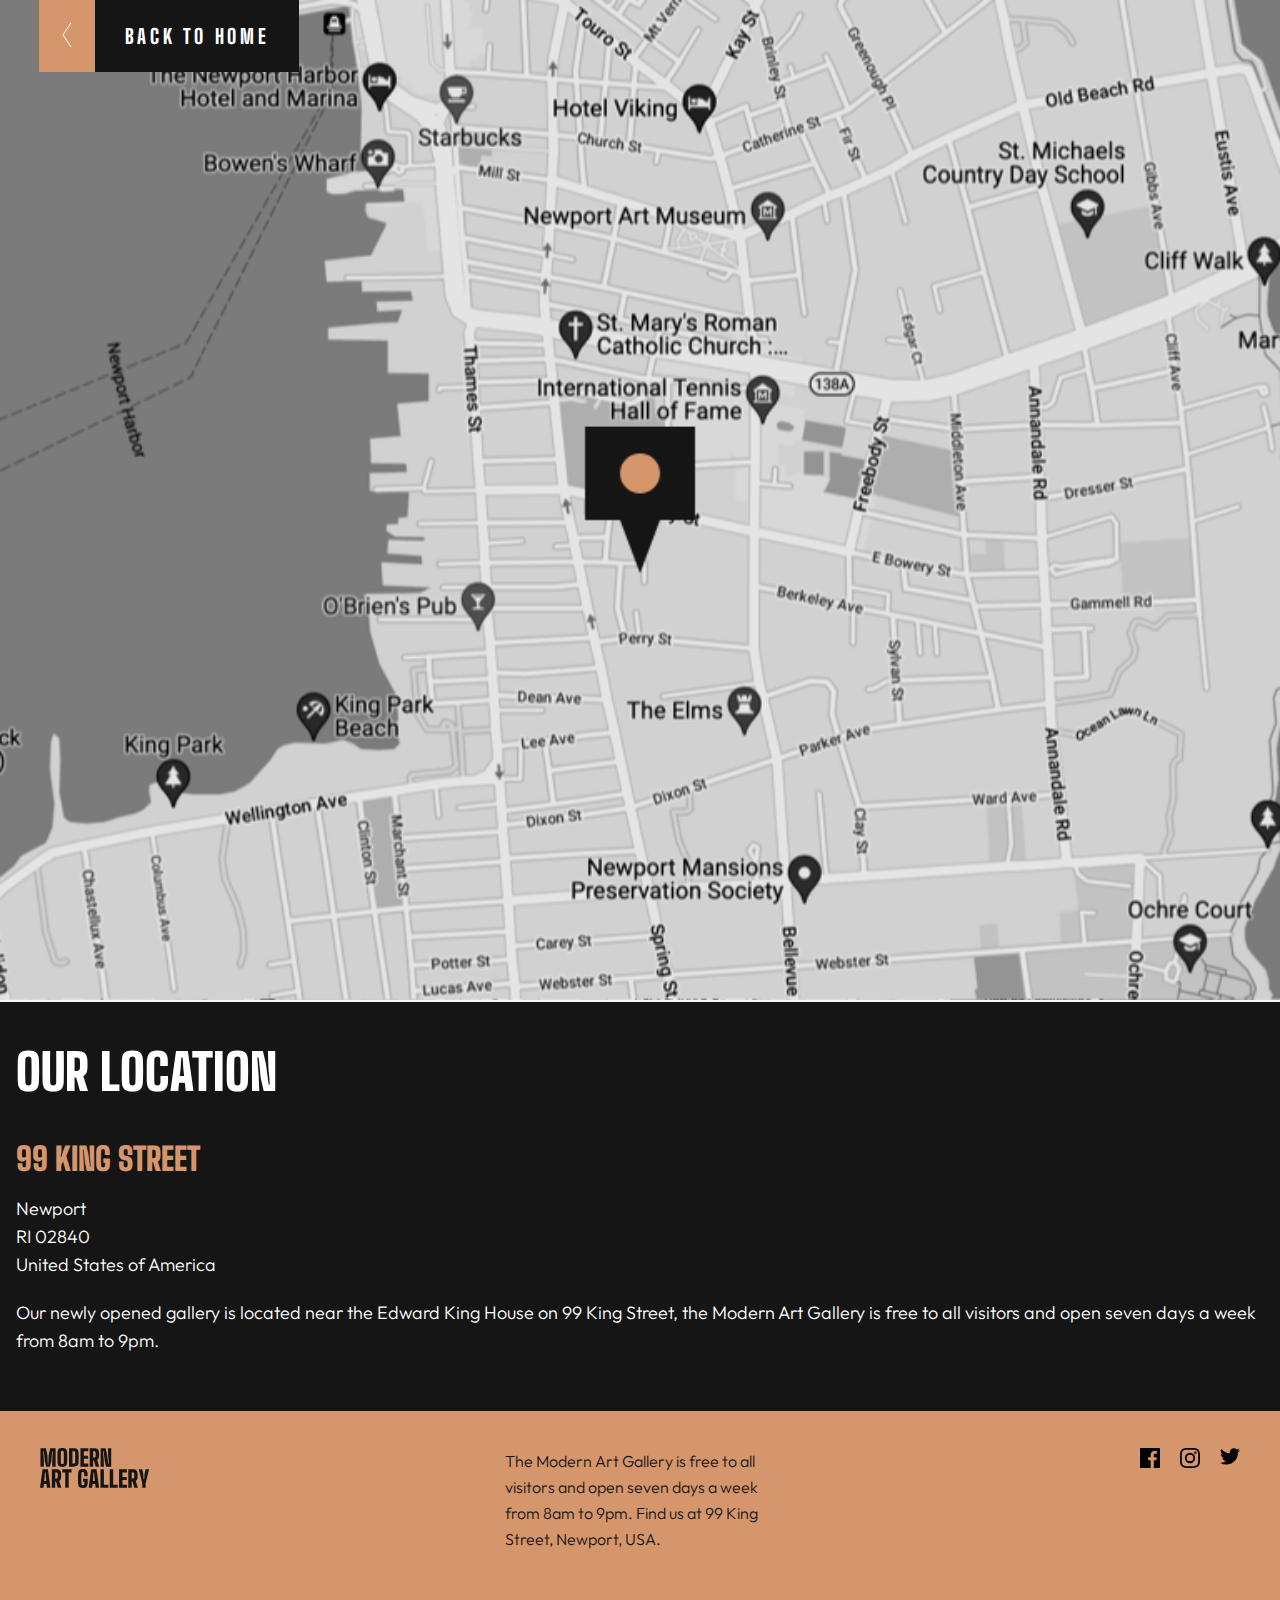
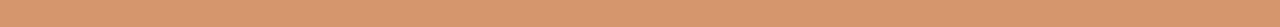
==== location.html @ 454d965f "art gallery" ====
<!DOCTYPE html>
<html lang="en">
<head>
  <meta charset="UTF-8">
  <meta name="viewport" content="width=device-width, initial-scale=1.0">
  <link rel="icon" type="image/png" sizes="32x32" href="./assets/favicon-32x32.png">
  <link rel="stylesheet" href="reset.css">
  <link rel="stylesheet" href="styles.css">
  <title>Frontend Mentor | Art gallery website</title>
  <link rel="preconnect" href="https://fonts.googleapis.com">
  <link rel="preconnect" href="https://fonts.gstatic.com" crossorigin>
  <link href="https://fonts.googleapis.com/css2?family=Big+Shoulders+Display:wght@900&family=Outfit:wght@300&display=swap" rel="stylesheet">
</head>
<body>
  <div class="map-div">
    <div class="button-div">
      <a href="index.html">
        <button class="button-small">
          <img src="./assets/icon-arrow-left.svg" alt="icon-arrow-right">
        </button>
      </a>
      <a href="index.html">
        <button class="button-big">BACK TO HOME</button>
      </a>
    </div>
    <picture>
      <source media="(min-width: 1440px )" srcset="./assets/desktop/image-map.png">
      <source media="(min-width: 768px)" srcset="./assets/tablet/image-map.png">
      <source  srcset="./assets/mobile/image-map.png">
      <img src="./assets/mobile/image-map.png" alt="image-map">
    </picture>
  </div>

  <div class="location-div">
    <h1>OUR LOCATION</h1>
    <h2>99 KING STREET</h2>
    <p>Newport<br> RI 02840<br> United States of America
    </p>
    <p>Our newly opened gallery is located near the Edward King House on 99 King Street, the Modern Art Gallery is free to all visitors and open seven days a week from 8am to 9pm.</p>
  </div>

  <footer class="location-footer">
    <div class="foot-div">
      <img src="./assets/logo-dark.svg" alt="logo">
      <p>The Modern Art Gallery is free to all visitors and open seven days a week from 8am to 9pm. Find us at 99 King Street, Newport, USA.</p>
      <div class="soc-media2">
      <svg width="20" height="20" xmlns="http://www.w3.org/2000/svg">
        <path d="M18.896 0H1.104C.494 0 0 .494 0 1.104v17.793C0 19.506.494 20 1.104 20h9.58v-7.745H8.076V9.237h2.606V7.01c0-2.583 1.578-3.99 3.883-3.99 1.104 0 2.052.082 2.329.119v2.7h-1.598c-1.254 0-1.496.597-1.496 1.47v1.928h2.989l-.39 3.018h-2.6V20h5.098c.608 0 1.102-.494 1.102-1.104V1.104C20 .494 19.506 0 18.896 0Z" fill="#FFF"/>
      </svg>
      <svg width="20" height="20" xmlns="http://www.w3.org/2000/svg">
        <path d="M10 1.802c2.67 0 2.987.01 4.042.059 2.71.123 3.975 1.409 4.099 4.099.048 1.054.057 1.37.057 4.04 0 2.672-.01 2.988-.057 4.042-.124 2.687-1.387 3.975-4.1 4.099-1.054.048-1.37.058-4.041.058-2.67 0-2.987-.01-4.04-.058-2.718-.124-3.977-1.416-4.1-4.1-.048-1.054-.058-1.37-.058-4.041 0-2.67.01-2.986.058-4.04.124-2.69 1.387-3.977 4.1-4.1 1.054-.048 1.37-.058 4.04-.058ZM10 0C7.284 0 6.944.012 5.877.06 2.246.227.227 2.242.061 5.877.01 6.944 0 7.284 0 10s.012 3.057.06 4.123c.167 3.632 2.182 5.65 5.817 5.817 1.067.048 1.407.06 4.123.06s3.057-.012 4.123-.06c3.629-.167 5.652-2.182 5.816-5.817.05-1.066.061-1.407.061-4.123s-.012-3.056-.06-4.122C19.777 2.249 17.76.228 14.124.06 13.057.01 12.716 0 10 0Zm0 4.865a5.135 5.135 0 1 0 0 10.27 5.135 5.135 0 0 0 0-10.27Zm0 8.468a3.333 3.333 0 1 1 0-6.666 3.333 3.333 0 0 1 0 6.666Zm5.338-9.87a1.2 1.2 0 1 0 0 2.4 1.2 1.2 0 0 0 0-2.4Z" fill="#FFF"/>
      </svg>
      <svg width="20" height="17" xmlns="http://www.w3.org/2000/svg">
        <path d="M20 2.172a8.192 8.192 0 0 1-2.357.646 4.11 4.11 0 0 0 1.805-2.27 8.22 8.22 0 0 1-2.606.996A4.096 4.096 0 0 0 13.847.248c-2.65 0-4.596 2.472-3.998 5.037A11.648 11.648 0 0 1 1.392 1a4.109 4.109 0 0 0 1.27 5.478 4.086 4.086 0 0 1-1.858-.513c-.045 1.9 1.318 3.679 3.291 4.075a4.113 4.113 0 0 1-1.853.07 4.106 4.106 0 0 0 3.833 2.849A8.25 8.25 0 0 1 0 14.658a11.616 11.616 0 0 0 6.29 1.843c7.618 0 11.923-6.434 11.663-12.205A8.354 8.354 0 0 0 20 2.172Z" fill="#FFF"/>'
      </svg>
      </div>
    </div>
  </footer>
</body>
</html>
---- styles.css ----
body {
    font-family: Big Shoulders Display;
    background: #FCFAF9;
}

picture img {
    width: 100%;
}

.starter-div {
    padding: 0px 16px;
}

.starter-div h1 {
    margin: 32px 0px 16px 0px;
    font-family: 'Big Shoulders Display', cursive;
    font-size: 60px;
    font-weight: 900;
    line-height: 55px;
    letter-spacing: 0px;
}

.starter-div p {
    margin: 16px 0px 32px 0px;
    font-family: 'Outfit', sans-serif;
    font-size: 18px;
    font-weight: 300;
    line-height: 28px;
    letter-spacing: 0px;
    text-align: left;
    color: #444444;
}

.button-div {
    display: flex;
}

.button-big {
    cursor: pointer;
    height: 72px;
    width: 204px;
    border-radius: 0px;
    border: 0px;
    background: #151515;
    color: #FFFFFF;
    font-family: 'Big Shoulders Display', cursive;
    font-size: 20px;
    font-weight: 800;
    line-height: 24px;
    letter-spacing: 3.6363637447357178px;
}

.button-small {
    cursor: pointer;
    height: 72px;
    width: 56px;
    border-radius: 0px;
    background: #D5966C;
    border: 0px;
}

.button-small .img {
    height: 24px;
    width: 8px;
    border-radius: 0px;
}

main {
    padding: 0px 16px;
}

.container {
    margin-top: 120px;
    display: flex;
    flex-direction: column;
}

.container img {
    width: 100%;
    margin-bottom: 16px;
}

.container h1 {
    font-family: 'Big Shoulders Display', cursive;
    font-size: 50px;
    font-weight: 900;
    line-height: 55px;
    letter-spacing: 0px;
    margin-bottom: 21px;
    margin-top: 9px;
}

.container p {
    font-family: 'Outfit', sans-serif;
    font-size: 18px;
    font-weight: 300;
    line-height: 28px;
    letter-spacing: 0px;
    text-align: left;
    color: #444444;
    margin-bottom: 32px;
}

.inspiration {
    padding: 48px 24px;
    background: #151515;
}

.inspiration h1 {
    font-family: 'Big Shoulders Display', cursive;
    font-size: 50px;
    font-weight: 900;
    line-height: 45px;
    letter-spacing: 0px;
    text-align: left;
    color: #FFFFFF;
}

.inspiration p {
    font-family: 'Outfit', sans-serif;
    font-size: 18px;
    font-weight: 300;
    line-height: 28px;
    letter-spacing: 0px;
    text-align: left;
    color: #FFFFFF;

}

footer {
    padding: 48px 32px;
    background: #151515;
    margin-top: 120px;
}

footer img {
    width: 110px;
    height: 40px;
    margin-bottom: 38px;
}

footer p {
    font-family: 'Outfit', sans-serif;
    font-size: 16px;
    font-weight: 300;
    line-height: 26px;
    letter-spacing: 0px;
    text-align: left;
    color: #FFFFFF;
    margin-bottom: 38px;
}

.soc-media {
    width: 100px;
    display: flex;
    justify-content: space-between;
}

.soc-media path:hover {
    fill:rgba(213, 150, 108, 1);
    cursor: pointer;
}





/* second page */

.map-div .button-div {
    z-index: 1;
    position: absolute;
}

.map {
    width: 100%;
    height: 550px;
    z-index: -1;
}

.map-div button {
    padding: 0px;
}

.map1-m {
    width: 100%;
}

.map1-t, .map1-d {
    display: none;
}

.location-div {
    padding: 48px 16px 56px 16px;
    background: #151515;
}

.location-div h1 {
    font-family: 'Big Shoulders Display', cursive;
    font-size: 50px;
    font-weight: 900;
    line-height: 45px;
    letter-spacing: 0px;
    text-align: left;
    color: #FFFFFF;
    margin-bottom: 48px;
}

.location-div h2{
    font-family: 'Big Shoulders Display', cursive;
    font-size: 32px;
    font-weight: 900;
    line-height: 32px;
    letter-spacing: 0px;
    text-align: left;
    color: #D5966C;
    margin-bottom: 20px;
}

.location-div p {
    font-family: 'Outfit', sans-serif;
    font-size: 18px;
    font-weight: 300;
    line-height: 28px;
    letter-spacing: 0px;
    text-align: left;
    color: #FFFFFF;
    margin-bottom: 20px;
}

.location-div p:last-child {
    margin-bottom: 0px;
}

.location-footer {
    padding: 48px 32px;
    background: #D5966C;
    margin: 0px;
}

.location-footer .logo {
    width: 110px;
    height: 40px;
    margin-bottom: 38px;
}

.location-footer p {
    font-family: 'Outfit', sans-serif;
    font-size: 16px;
    font-weight: 300;
    line-height: 26px;
    letter-spacing: 0px;
    text-align: left;
    color: #151515;
    margin-bottom: 38px;
}

.location-footer .soc-media2 {
    width: 100px;
    display: flex;
    justify-content: space-between;
}

.soc-media2 path{
    fill: black;
}

.soc-media2 path:hover {
    fill: white;
    cursor: pointer;
}


@media screen and (min-width:768px) {
    header picture {
        width: 56%;
        display: inline-block;
    }

    header {
        display: flex;
        align-items: center;
    }

    main {
        padding: 0px 38px;
    }

    .starter-div {
        width: 44%;
        transform: translateX(-66px);
    }

    .container {
        display: grid;
        grid-template-columns: 1fr 140px 1fr;
        grid-template-rows: 1fr auto 1fr;
        grid-template-areas:
        "t img1 img1"
        "img2 img2 img3"
        "img2 img2 t2";
        gap: 11px;
        margin-bottom: 120px;
    }

    .container img {
        margin-bottom: 0px;
    }

    .grid-1-div {
        grid-area: img1;
    }

    .grid-2-div {
        padding: ;
        grid-area: t;
        display: flex;
        justify-content: center;
        flex-direction: column;
    }

    .grid-3-div {
        grid-area: img2;
    }

    .grid-4-div {
        grid-area: img3;
    }

    .grid-5-div {
        padding: 85px 28px 85px 28px;
        grid-area: t2;
    }

    footer {
        display: flex;
        padding: 0px 39px;
        margin-top: 0px;
        height: 216px;
        align-items: center;
    }

    .foot-div {
        display: flex;
        justify-content: space-between;
        width: 100%;
    }

    footer p {
        width: 281px;
    }

    footer img p {
        margin-bottom: 0px;
    }

    .location-footer {
        padding: 0px 40px;
    }

    .map-div .button-div {
        margin-left: 39px;
    }
}
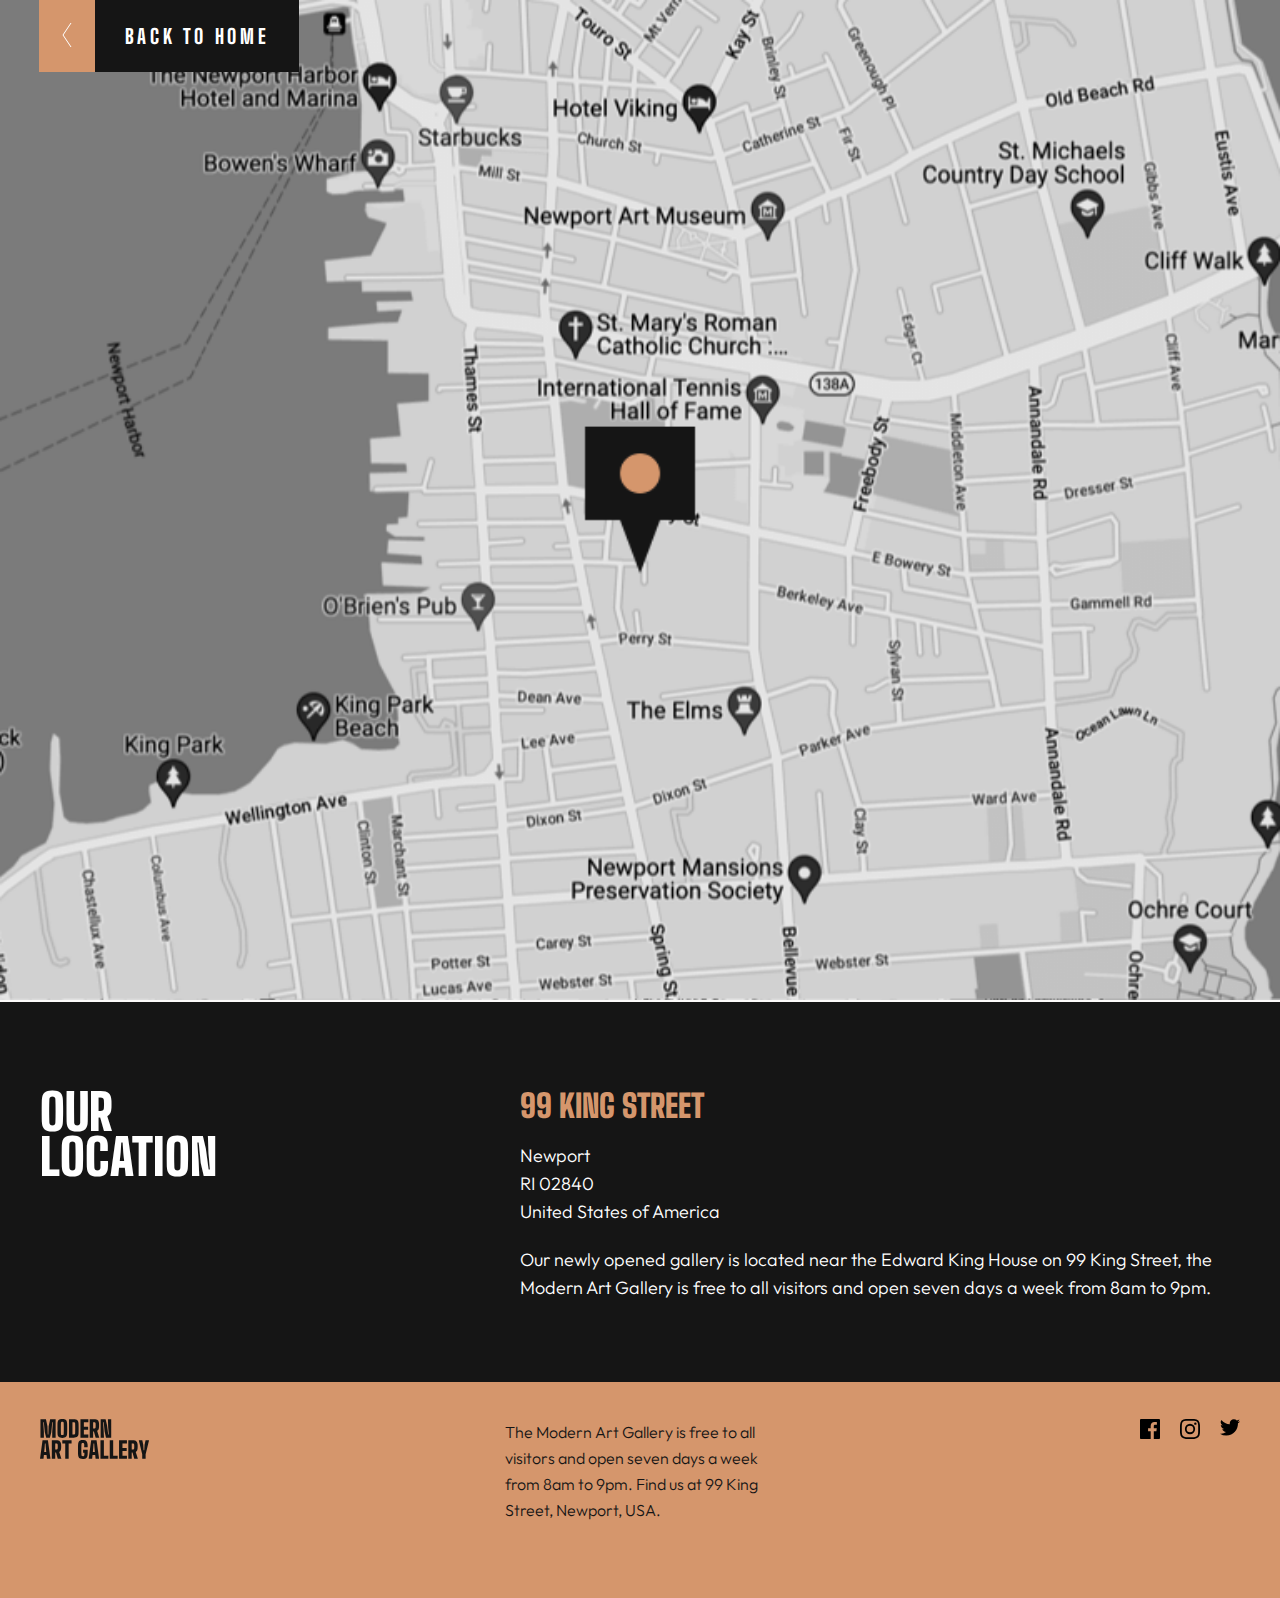
==== commit b669919e: "changes" ====
--- a/location.html
+++ b/location.html
@@ -16,7 +16,7 @@
     <div class="button-div">
       <a href="index.html">
         <button class="button-small">
-          <img src="./assets/icon-arrow-left.svg" alt="icon-arrow-right">
+          <img class="arrow-img" src="./assets/icon-arrow-left.svg" alt="icon-arrow-right">
         </button>
       </a>
       <a href="index.html">
@@ -32,11 +32,15 @@
   </div>
 
   <div class="location-div">
-    <h1>OUR LOCATION</h1>
-    <h2>99 KING STREET</h2>
-    <p>Newport<br> RI 02840<br> United States of America
-    </p>
-    <p>Our newly opened gallery is located near the Edward King House on 99 King Street, the Modern Art Gallery is free to all visitors and open seven days a week from 8am to 9pm.</p>
+    <div  class="loc-div">
+      <h1>OUR <br> LOCATION</h1>
+    </div>
+    <div  class="loc-div1">
+      <h2>99 KING STREET</h2>
+      <p>Newport<br> RI 02840<br> United States of America
+      </p>
+      <p>Our newly opened gallery is located near the Edward King House on 99 King Street, the Modern Art Gallery is free to all visitors and open seven days a week from 8am to 9pm.</p>
+    </div>
   </div>
 
   <footer class="location-footer">
--- a/styles.css
+++ b/styles.css
@@ -11,6 +11,16 @@
     padding: 0px 16px;
 }
 
+.starter-div1 {
+    display: none;
+}
+
+p {
+    font-size: 18px;
+    font-weight: 300;
+    line-height: 28px;
+}
+
 .starter-div h1 {
     margin: 32px 0px 16px 0px;
     font-family: 'Big Shoulders Display', cursive;
@@ -23,9 +33,6 @@
 .starter-div p {
     margin: 16px 0px 32px 0px;
     font-family: 'Outfit', sans-serif;
-    font-size: 18px;
-    font-weight: 300;
-    line-height: 28px;
     letter-spacing: 0px;
     text-align: left;
     color: #444444;
@@ -92,10 +99,6 @@
 
 .container p {
     font-family: 'Outfit', sans-serif;
-    font-size: 18px;
-    font-weight: 300;
-    line-height: 28px;
-    letter-spacing: 0px;
     text-align: left;
     color: #444444;
     margin-bottom: 32px;
@@ -118,9 +121,6 @@
 
 .inspiration p {
     font-family: 'Outfit', sans-serif;
-    font-size: 18px;
-    font-weight: 300;
-    line-height: 28px;
     letter-spacing: 0px;
     text-align: left;
     color: #FFFFFF;
@@ -272,6 +272,15 @@
 
 
 @media screen and (min-width:768px) {
+    img {
+        height: 100%;
+        object-fit: fill;
+    }
+
+    .arrow-img {
+        height: auto;   
+    }
+
     header picture {
         width: 56%;
         display: inline-block;
@@ -284,6 +293,10 @@
 
     main {
         padding: 0px 38px;
+    }
+
+    .starter-div1 {
+        display: none;
     }
 
     .starter-div {
@@ -361,4 +374,126 @@
     .map-div .button-div {
         margin-left: 39px;
     }
-}
+
+    .location-div {
+        display: flex;
+        padding: 88px 40px 80px 40px;
+        justify-content: space-between;
+    }
+
+    loc-div1 {
+        font-family: Big Shoulders Display;
+        font-size: 55px;
+        font-weight: 900;
+        line-height: 50px;
+        letter-spacing: 0px;
+        text-align: left;
+    }
+
+    .loc-div1 {
+        width: 60%;
+    }
+}
+
+@media screen and (min-width:1440px) {
+    main {
+        padding: 0px;
+    }
+
+    header {
+    display: grid;
+    grid-template-columns: 1fr 1.5fr 1fr;
+    }
+
+    .blackspace {
+        background-color: black;
+        width: 100%;
+        height: 100%;
+    }
+
+    .whitespace {
+
+    }
+
+    .container {
+        padding: 0px 165px;
+        gap: 30px;
+    }
+
+    header picture {
+        width: 100%;
+    }
+
+    .starter-div {
+        display: none;
+    }
+
+    .starter-div1 {
+        display: flex;
+        padding: 0px 165px;
+        justify-content: space-between;
+        height: auto;
+        width: auto;
+        transform: translateY(-700px);
+    }
+
+    .starter-div1 h1 {
+        font-family: Big Shoulders Display;
+        font-size: 96px;
+        font-weight: 900;
+        line-height: 88px;
+        letter-spacing: 0px;
+        text-align: left;
+        margin-left: 40px;
+        mix-blend-mode: difference;
+        color: white;
+    }
+
+    .starter-div1 p {
+        margin-bottom: 64px;
+    }
+
+    .starter-little1 {
+        width: 30%;
+    }
+
+    p {
+        font-family: Outfit;
+        font-size: 22px;
+        font-weight: 300;
+        line-height: 32px;
+        letter-spacing: 0px;
+        text-align: left;
+    }
+
+    footer{
+        padding: 0px 165px;
+    }
+
+    .location-div {
+        padding: 104px 165px 128px 165px;
+        display: flex;
+        justify-content: space-between;
+    }
+
+    .loc-div h1 {
+        font-family: Big Shoulders Display;
+        font-size: 70px;
+        font-weight: 900;
+        line-height: 70px;
+        letter-spacing: 0px;
+        text-align: left;
+    }
+
+    .loc-div1 {
+        width: 40%;
+    }
+
+    .location-footer {
+        padding: 0px 165px;
+    }
+
+    .map-div .button-div {
+        margin-left: 165px;
+    }
+}
